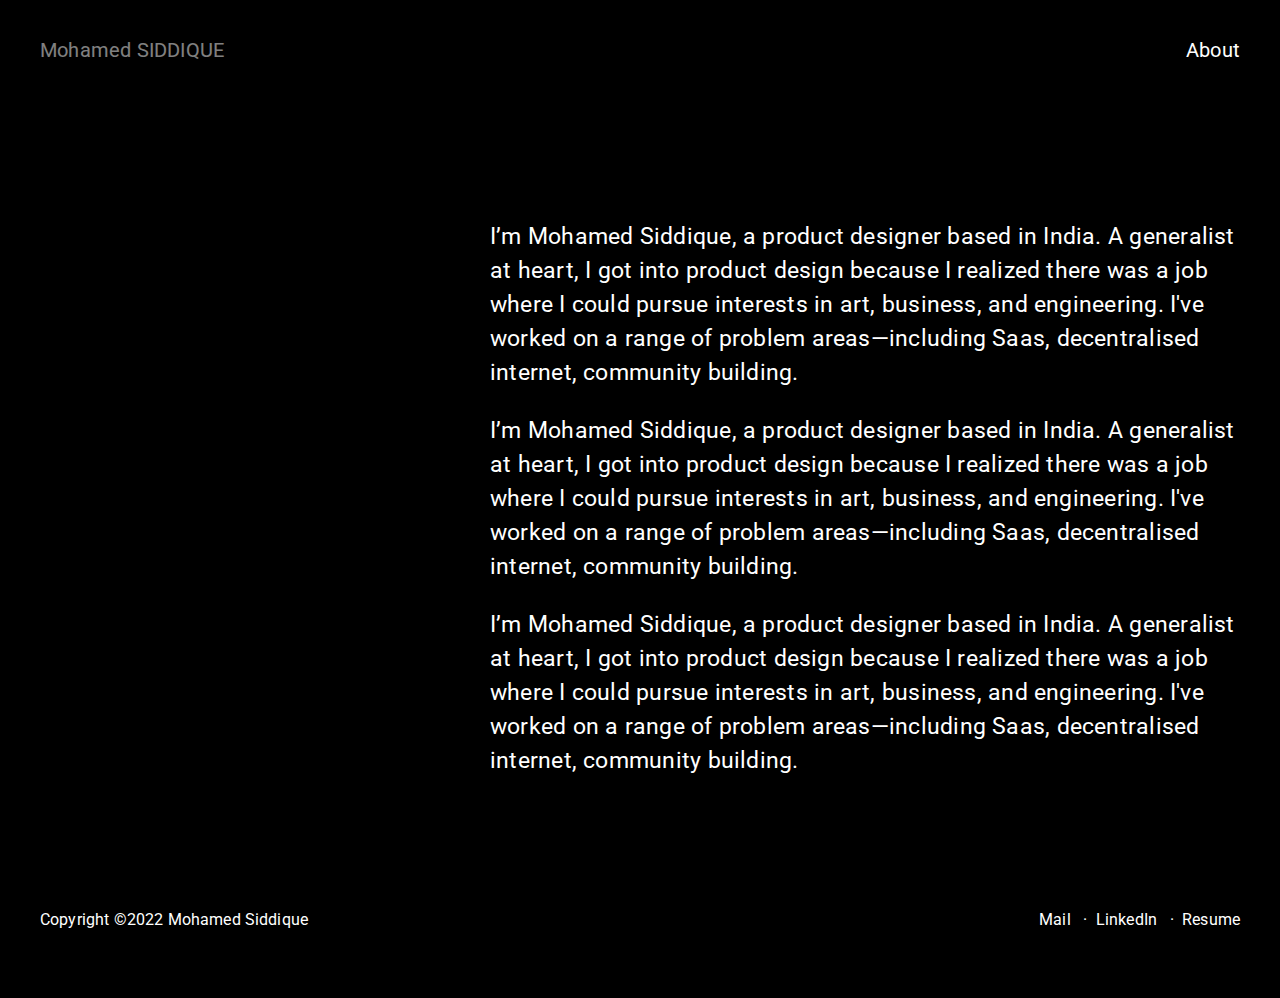
==== about.html @ 298fe1d2 "About page style" ====
<!DOCTYPE html>
<html>

<head>
    <title>Mohamed Siddique</title>
    <meta name="keywords" content="Mohamed Siddique, Product designer, India, designer, Maidsafe, Freshworks">
    <meta name="description" content="Hi! I'm Siddique, Product designer at Freshworks.">
    <meta name="author" content="Mohamed Siddique">
    <meta name="viewport" content="width=device-width, initial-scale=1">

    <link rel="preconnect" href="https://fonts.gstatic.com">
    <link href="https://fonts.googleapis.com/css?family=Roboto:400,500,600,700" rel="stylesheet">
    <link rel="stylesheet" href="css/style.css">
    <link rel="stylesheet" href="css/grid.css">
</head>

<body>
    <nav role="navigation">
        <div class="nav">
            <a href="/" aria-current="page" class="title">Mohamed SIDDIQUE</a>
            <a href="/about.html" class="about current">About</a>
        </div>
    </nav>
    <main>
        <r-grid columns="8" columns-m="8" columns-s="4">
            <!-- <r-cell span="1-3" span-m="1-8" span-s="1-4">
                <img src="/assets/Me.png" style="padding: 40px; width: 360px; ">
            </r-cell> -->
            <r-cell span="4-8" span-m="1-8" span-s="1-4">
                <div class="bio">
                    <h5>I’m Mohamed Siddique, a product designer based in India. A generalist at heart, I got into
                        product design because I realized there was a job where I could pursue interests in art,
                        business, and engineering. I've worked on a range of problem areas—including Saas, decentralised
                        internet, community building.</h5>
                    <h5>I’m Mohamed Siddique, a product designer based in India. A generalist at heart, I got into
                        product design because I realized there was a job where I could pursue interests in art,
                        business, and engineering. I've worked on a range of problem areas—including Saas, decentralised
                        internet, community building.</h5>
                    <h5>I’m Mohamed Siddique, a product designer based in India. A generalist at heart, I got into
                        product design because I realized there was a job where I could pursue interests in art,
                        business, and engineering. I've worked on a range of problem areas—including Saas, decentralised
                        internet, community building.</h5>
                </div>
            </r-cell>

        </r-grid>
    </main>
    <footer>
        <r-grid columns="8" columns-m="8" columns-s="4">
            <r-cell span="1-4" span-m="1-4" span-s="1-4">
                <p class="footer">Copyright ©2022 Mohamed Siddique</p>
            </r-cell>
            <r-cell span="5-8" span-m="5-8" span-s="1-4">
                <div class="links">
                    <a href="/" class="footer">Mail &nbsp; · &nbsp; </a>
                    <a href="/" class="footer"> LinkedIn &nbsp; · &nbsp; </a>
                    <a href="/" class="footer"> Resume</a>
                </div>
            </r-cell>
        </r-grid>
    </footer>
</body>

</html>
---- css/style.css ----
:root {
    --background: #000000;
    --white: #ffffff;
    --blue: #0366d6;
}

html {
    background-color: var(--background);
    font-family: 'Roboto', sans-serif;
    font-size: 15px;
}

body {
    margin: 0;
}

::selection {
    background-color: rgba(45, 170, 219, 0.3);
}

a {
    text-decoration: none;
    letter-spacing: 0.01em;
}

p {
    color: var(--white);
    font-size: 16px;
    line-height: 1.5em;
    font-style: normal;
    font-weight: 400;
    margin: 0;
    padding: 0;
    letter-spacing: 0.01em;
}

main {
    color: var(--white);
    line-height: 1.5em;
    font-style: normal;
    position: relative;
    max-width: 1200px;
    margin: 0 auto;
    padding: 0 40px;
    text-align: left;
    display: flex;
    flex-direction: column;
    height: auto;
}

@media screen and (max-width: 600px) {
    main {
        padding: 0px 24px;
    }
}

.nav {
    display: flex;
    flex-direction: row;
    justify-content: space-between;
    align-items: center;
    padding: 10px 40px;
    position: static;
    height: 80px;
}

@media screen and (min-width: 420px) and (max-width: 960px) {
    .nav {
        padding: 6vw;
    }
}

@media screen and (max-width: 420px) {
    .nav {
        padding: 10px 24px;
    }
}

nav a {
    color: var(--white);
    opacity: 50%;
    line-height: 1.5em;
    letter-spacing: 0.01em;
    font-style: normal;
    font-weight: 400;
    margin: 0;
    padding: 0;
    text-decoration: none;
    transition-timing-function: ease-in-out;
}

nav a:hover {
    opacity: 100%;
    transition-timing-function: ease-in-out;
}

.current {
    opacity: 100%;
}

@media screen and (min-width: 0) and (max-width: calc(1680px)) and (orientation: landscape) {
    nav a {
        font-size: calc((1.5 - 1) * 1.2vh + 1rem);
    }
}

@media screen and (min-width: 0) and (max-width: calc(1680px)) and (orientation: portrait) {
    nav a {
        font-size: calc((1.5 - 1) * 1.2vh + 1rem);
    }
}

@media screen and (min-width: 1680px) {
    nav a {
        font-size: calc(1.5*1rem);
    }
}

@media screen and (max-width: 420px) {
    nav a {
        font-size: 1.5rem;
    }

    nav a.about {
        font-size: 1rem;
    }
}

.header-wrapper {
    height: 400px;
    display: flex;
    flex-direction: row;
    justify-content: space-between;
    align-items: center;
}

@media screen and (max-width: 420px) {
    .header-wrapper {
        height: 400px;
    }
}

h1,
h1 .companylink {
    color: var(--white);
    line-height: 1.5em;
    font-style: normal;
    font-weight: 400;
    margin: 0;
    padding: 0;
    text-decoration: none;
}

h1 .companylink:hover {
    opacity: 50%;
    transition-timing-function: ease-in-out;
}


@media screen and (min-width: 0) and (max-width: calc(1680px)) and (orientation: landscape) {

    h1,
    h1 .companylink {
        font-size: calc((3 - 1) * 1.2vh + 1rem);
    }
}

@media screen and (min-width: 0) and (max-width: calc(1680px)) and (orientation: portrait) {

    h1,
    h1 .companylink {
        font-size: calc((3 - 1) * 1.2vh + 1rem);
    }
}

@media screen and (max-width: 420px) {

    h1,
    h1 .companylink {
        font-size: calc((2.5 - 1) * 1.2vh + 1rem);
    }
}

.body-wrapper {
    display: flex;
    flex-direction: column;
    justify-content: space-between;
    flex-wrap: wrap;
    margin-bottom: 80px;
}

.grid-row {
    display: flex;
    flex-flow: row wrap;
    justify-content: flex-start;

}

.grid-item {
    flex-basis: 50%;
    -ms-flex: auto;
    position: relative;
    padding: 16px;
    box-sizing: border-box;

}

@media screen and (max-width: 767px) {
    .grid-item {
        flex-basis: 100%;
    }
}

figure {
    overflow: hidden;
    margin: 0 0 16px 0;
    padding: 0;
}

img {
    display: block;
    width: 100%;
}

h3 {
    font-size: 24px;
    color: var(--white);
    line-height: 1.5em;
    font-style: normal;
    font-weight: 400;
    margin: 0;
    padding: 0;
    text-decoration: none;
    letter-spacing: 0.01em;
}

figure img {
    -webkit-transition: all 200ms ease-in-out;
    -webkit-transform: scale(1);
    -ms-transition: all 200ms ease-in-out;
    -ms-transform: scale(1);
    -moz-transition: all 200ms ease-in-out;
    -moz-transform: scale(1);
    transition: all 200ms ease-in-out;
    transform: scale(1);
}

figure:hover img {
    -webkit-transition: all 200ms ease-in-out;
    -webkit-transform: scale(1.1);
    -ms-transition: all 200ms ease-in-out;
    -ms-transform: scale(1.1);
    -moz-transition: all 200ms ease-in-out;
    -moz-transform: scale(1.1);
    transition: all 200ms ease-in-out;
    transform: scale(1.1);
}

footer {
    padding: 10px 40px;
    position: static;
    height: 80px;
}

@media screen and (min-width: 420px) and (max-width: 960px) {
    footer {
        padding: 6vw;
    }
}

@media screen and (max-width: 420px) {
    footer {
        padding: 10px 24px;
    }
}

.footer {
    text-align: left;
    color: var(--white);
    font-size: 16px;
    line-height: 1.5em;
    font-style: normal;
    font-weight: 400;
    margin: 0;
    padding: 0;
    letter-spacing: 0.01em;
}

.links {
    direction: ltr;
    display: flex;
    justify-content: flex-end;
}

@media screen and (max-width: 767px) {
    .links {
        direction: ltr;
        display: flex;
        justify-content: center;
    }
}

@media screen and (max-width: 420px) {
    
    .footer {
        text-align: center;
        margin-bottom: 24px;
    }
}

.bio {
    margin: 120px 0;
}

@media screen and (max-width: 420px) {
    .bio {
        margin: 40px 0;
    }
 }

h5 {
    font-size: calc((1.5 - 1) * 1.2vw + 1rem);
    color: var(--white);
    line-height: 1.5em;
    font-style: normal;
    font-weight: 400;
    margin: 0 0 24px 0;
    padding: 0;
    letter-spacing: 0.01em;
}

@media screen and (max-width: 420px) {
   h5 {
        font-size: 1.2rem;
    }
}
---- css/grid.css ----
/* Raster grid subsystem (rsms.me/raster) */
r-grid {
    display: grid;
    --grid-tc: repeat(12, 1fr);
    grid-template-columns: var(--grid-tc);
    --grid-cs: 1; /* column start */
    --grid-ce: -1 /* column end */
  }
  
  /* r-cell -- cell or column */
  r-grid > r-cell { display: block; appearance: none; -webkit-appearance: none }
  
  r-grid[columns="1"] { --grid-tc: repeat(1, 1fr) }
  r-grid[columns="2"] { --grid-tc: repeat(2, 1fr) }
  r-grid[columns="3"] { --grid-tc: repeat(3, 1fr) }
  r-grid[columns="4"] { --grid-tc: repeat(4, 1fr) }
  r-grid[columns="5"] { --grid-tc: repeat(5, 1fr) }
  r-grid[columns="6"] { --grid-tc: repeat(6, 1fr) }
  r-grid[columns="7"] { --grid-tc: repeat(7, 1fr) }
  r-grid[columns="8"] { --grid-tc: repeat(8, 1fr) }
  r-grid[columns="9"] { --grid-tc: repeat(9, 1fr) }
  r-grid[columns="10"] { --grid-tc: repeat(10, 1fr) }
  r-grid[columns="11"] { --grid-tc: repeat(11, 1fr) }
  r-grid[columns="12"] { --grid-tc: repeat(12, 1fr) }
  
  /* span=start... */
  r-grid > r-cell[span^="1"] { --grid-cs: 1 }
  r-grid > r-cell[span^="2"] { --grid-cs: 2 }
  r-grid > r-cell[span^="3"] { --grid-cs: 3 }
  r-grid > r-cell[span^="4"] { --grid-cs: 4 }
  r-grid > r-cell[span^="5"] { --grid-cs: 5 }
  r-grid > r-cell[span^="6"] { --grid-cs: 6 }
  r-grid > r-cell[span^="7"] { --grid-cs: 7 }
  r-grid > r-cell[span^="8"] { --grid-cs: 8 }
  r-grid > r-cell[span^="9"] { --grid-cs: 9 }
  r-grid > r-cell[span^="10"] { --grid-cs: 10 }
  r-grid > r-cell[span^="11"] { --grid-cs: 11 }
  r-grid > r-cell[span^="12"] { --grid-cs: 12 }
  
  /* span=...+width, span=...-end */
  r-grid > r-cell[span$="+1"], r-grid > r-cell[span="1"] { --grid-ce: 1 }
  r-grid > r-cell[span$="+2"], r-grid > r-cell[span$="-1"], r-grid > r-cell[span="2"] { --grid-ce: 2 }
  r-grid > r-cell[span$="+3"], r-grid > r-cell[span$="-2"], r-grid > r-cell[span="3"] { --grid-ce: 3 }
  r-grid > r-cell[span$="+4"], r-grid > r-cell[span$="-3"], r-grid > r-cell[span="4"] { --grid-ce: 4 }
  r-grid > r-cell[span$="+5"], r-grid > r-cell[span$="-4"], r-grid > r-cell[span="5"] { --grid-ce: 5 }
  r-grid > r-cell[span$="+6"], r-grid > r-cell[span$="-5"], r-grid > r-cell[span="6"] { --grid-ce: 6 }
  r-grid > r-cell[span$="+7"], r-grid > r-cell[span$="-6"], r-grid > r-cell[span="7"] { --grid-ce: 7 }
  r-grid > r-cell[span$="+8"], r-grid > r-cell[span$="-7"], r-grid > r-cell[span="8"] { --grid-ce: 8 }
  r-grid > r-cell[span$="+9"], r-grid > r-cell[span$="-8"], r-grid > r-cell[span="9"] { --grid-ce: 9 }
  r-grid > r-cell[span$="+10"], r-grid > r-cell[span$="-9"], r-grid > r-cell[span="10"] { --grid-ce: 10 }
  r-grid > r-cell[span$="+11"], r-grid > r-cell[span$="-10"], r-grid > r-cell[span="11"] { --grid-ce: 11 }
  r-grid > r-cell[span$="+12"], r-grid > r-cell[span$="-11"], r-grid > r-cell[span="12"] { --grid-ce: 12 }
  r-grid > r-cell[span$="-12"] { --grid-ce: 13 }
  
  /* connect vars */
  r-grid > r-cell[span] { grid-column-end: span var(--grid-ce) }
  r-grid > r-cell[span*="+"], r-grid > r-cell[span*="-"], r-grid > r-cell[span*=".."] {
    grid-column-start: var(--grid-cs) }
  r-grid > r-cell[span*="-"], r-grid > r-cell[span*=".."] {
    grid-column-end: var(--grid-ce) }
  r-grid > r-cell[span="row"] { grid-column: 1 / -1 }
  
  /* for window width <= 600 */
  @media only screen and (max-width: 420px) {
    r-grid[columns-s="1"] { --grid-tc: repeat(1, 1fr) }
    r-grid[columns-s="2"] { --grid-tc: repeat(2, 1fr) }
    r-grid[columns-s="3"] { --grid-tc: repeat(3, 1fr) }
    r-grid[columns-s="4"] { --grid-tc: repeat(4, 1fr) }
    r-grid[columns-s="5"] { --grid-tc: repeat(5, 1fr) }
    r-grid[columns-s="6"] { --grid-tc: repeat(6, 1fr) }
    r-grid[columns-s="7"] { --grid-tc: repeat(7, 1fr) }
    r-grid[columns-s="8"] { --grid-tc: repeat(8, 1fr) }
    r-grid[columns-s="9"] { --grid-tc: repeat(9, 1fr) }
    r-grid[columns-s="10"] { --grid-tc: repeat(10, 1fr) }
    r-grid[columns-s="11"] { --grid-tc: repeat(11, 1fr) }
    r-grid[columns-s="12"] { --grid-tc: repeat(12, 1fr) }
    
    /* span-s=start... */
    r-grid > r-cell[span-s^="1"] { --grid-cs: 1 }
    r-grid > r-cell[span-s^="2"] { --grid-cs: 2 }
    r-grid > r-cell[span-s^="3"] { --grid-cs: 3 }
    r-grid > r-cell[span-s^="4"] { --grid-cs: 4 }
    r-grid > r-cell[span-s^="5"] { --grid-cs: 5 }
    r-grid > r-cell[span-s^="6"] { --grid-cs: 6 }
    r-grid > r-cell[span-s^="7"] { --grid-cs: 7 }
    r-grid > r-cell[span-s^="8"] { --grid-cs: 8 }
    r-grid > r-cell[span-s^="9"] { --grid-cs: 9 }
    r-grid > r-cell[span-s^="10"] { --grid-cs: 10 }
    r-grid > r-cell[span-s^="11"] { --grid-cs: 11 }
    r-grid > r-cell[span-s^="12"] { --grid-cs: 12 }
    
    /* span-s=...+width, span-s=...-end */
    r-grid > r-cell[span-s$="+1"], r-grid > r-cell[span-s="1"] { --grid-ce: 1 }
    r-grid > r-cell[span-s$="+2"], r-grid > r-cell[span-s$="-1"], r-grid > r-cell[span-s="2"] { --grid-ce: 2 }
    r-grid > r-cell[span-s$="+3"], r-grid > r-cell[span-s$="-2"], r-grid > r-cell[span-s="3"] { --grid-ce: 3 }
    r-grid > r-cell[span-s$="+4"], r-grid > r-cell[span-s$="-3"], r-grid > r-cell[span-s="4"] { --grid-ce: 4 }
    r-grid > r-cell[span-s$="+5"], r-grid > r-cell[span-s$="-4"], r-grid > r-cell[span-s="5"] { --grid-ce: 5 }
    r-grid > r-cell[span-s$="+6"], r-grid > r-cell[span-s$="-5"], r-grid > r-cell[span-s="6"] { --grid-ce: 6 }
    r-grid > r-cell[span-s$="+7"], r-grid > r-cell[span-s$="-6"], r-grid > r-cell[span-s="7"] { --grid-ce: 7 }
    r-grid > r-cell[span-s$="+8"], r-grid > r-cell[span-s$="-7"], r-grid > r-cell[span-s="8"] { --grid-ce: 8 }
    r-grid > r-cell[span-s$="+9"], r-grid > r-cell[span-s$="-8"], r-grid > r-cell[span-s="9"] { --grid-ce: 9 }
    r-grid > r-cell[span-s$="+10"], r-grid > r-cell[span-s$="-9"], r-grid > r-cell[span-s="10"] { --grid-ce: 10 }
    r-grid > r-cell[span-s$="+11"], r-grid > r-cell[span-s$="-10"], r-grid > r-cell[span-s="11"] { --grid-ce: 11 }
    r-grid > r-cell[span-s$="+12"], r-grid > r-cell[span-s$="-11"], r-grid > r-cell[span-s="12"] { --grid-ce: 12 }
    r-grid > r-cell[span-s$="-12"] { --grid-ce: 13 }
    
    /* connect vars */
    r-grid > r-cell[span-s] { grid-column-end: span var(--grid-ce) }
    r-grid > r-cell[span-s*="+"], r-grid > r-cell[span-s*="-"], r-grid > r-cell[span-s*=".."] {
      grid-column-start: var(--grid-cs) }
    r-grid > r-cell[span-s*="-"], r-grid > r-cell[span-s*=".."] {
      grid-column-end: var(--grid-ce) }
    r-grid > r-cell[span-s="row"] { grid-column: 1 / -1 }
  }

  /* for window width <= 900 */
  @media only screen and (min-width: 420px) and (max-width: 767px) {
    r-grid[columns-m="1"] { --grid-tc: repeat(1, 1fr) }
    r-grid[columns-m="2"] { --grid-tc: repeat(2, 1fr) }
    r-grid[columns-m="3"] { --grid-tc: repeat(3, 1fr) }
    r-grid[columns-m="4"] { --grid-tc: repeat(4, 1fr) }
    r-grid[columns-m="5"] { --grid-tc: repeat(5, 1fr) }
    r-grid[columns-m="6"] { --grid-tc: repeat(6, 1fr) }
    r-grid[columns-m="7"] { --grid-tc: repeat(7, 1fr) }
    r-grid[columns-m="8"] { --grid-tc: repeat(8, 1fr) }
    r-grid[columns-m="9"] { --grid-tc: repeat(9, 1fr) }
    r-grid[columns-m="10"] { --grid-tc: repeat(10, 1fr) }
    r-grid[columns-m="11"] { --grid-tc: repeat(11, 1fr) }
    r-grid[columns-m="12"] { --grid-tc: repeat(12, 1fr) }
    
    /* span-s=start... */
    r-grid > r-cell[span-m^="1"] { --grid-cs: 1 }
    r-grid > r-cell[span-m^="2"] { --grid-cs: 2 }
    r-grid > r-cell[span-m^="3"] { --grid-cs: 3 }
    r-grid > r-cell[span-m^="4"] { --grid-cs: 4 }
    r-grid > r-cell[span-m^="5"] { --grid-cs: 5 }
    r-grid > r-cell[span-m^="6"] { --grid-cs: 6 }
    r-grid > r-cell[span-m^="7"] { --grid-cs: 7 }
    r-grid > r-cell[span-m^="8"] { --grid-cs: 8 }
    r-grid > r-cell[span-m^="9"] { --grid-cs: 9 }
    r-grid > r-cell[span-m^="10"] { --grid-cs: 10 }
    r-grid > r-cell[span-m^="11"] { --grid-cs: 11 }
    r-grid > r-cell[span-m^="12"] { --grid-cs: 12 }
    
    /* span-s=...+width, span-s=...-end */
    r-grid > r-cell[span-m$="+1"], r-grid > r-cell[span-m="1"] { --grid-ce: 1 }
    r-grid > r-cell[span-m$="+2"], r-grid > r-cell[span-m$="-1"], r-grid > r-cell[span-m="2"] { --grid-ce: 2 }
    r-grid > r-cell[span-m$="+3"], r-grid > r-cell[span-m$="-2"], r-grid > r-cell[span-m="3"] { --grid-ce: 3 }
    r-grid > r-cell[span-m$="+4"], r-grid > r-cell[span-m$="-3"], r-grid > r-cell[span-m="4"] { --grid-ce: 4 }
    r-grid > r-cell[span-m$="+5"], r-grid > r-cell[span-m$="-4"], r-grid > r-cell[span-m="5"] { --grid-ce: 5 }
    r-grid > r-cell[span-m$="+6"], r-grid > r-cell[span-m$="-5"], r-grid > r-cell[span-m="6"] { --grid-ce: 6 }
    r-grid > r-cell[span-m$="+7"], r-grid > r-cell[span-m$="-6"], r-grid > r-cell[span-m="7"] { --grid-ce: 7 }
    r-grid > r-cell[span-m$="+8"], r-grid > r-cell[span-m$="-7"], r-grid > r-cell[span-m="8"] { --grid-ce: 8 }
    r-grid > r-cell[span-m$="+9"], r-grid > r-cell[span-m$="-8"], r-grid > r-cell[span-m="9"] { --grid-ce: 9 }
    r-grid > r-cell[span-m$="+10"], r-grid > r-cell[span-m$="-9"], r-grid > r-cell[span-m="10"] { --grid-ce: 10 }
    r-grid > r-cell[span-m$="+11"], r-grid > r-cell[span-m$="-10"], r-grid > r-cell[span-m="11"] { --grid-ce: 11 }
    r-grid > r-cell[span-m$="+12"], r-grid > r-cell[span-m$="-11"], r-grid > r-cell[span-m="12"] { --grid-ce: 12 }
    r-grid > r-cell[span-m$="-12"] { --grid-ce: 13 }
    
    /* connect vars */
    r-grid > r-cell[span-m] { grid-column-end: span var(--grid-ce) }
    r-grid > r-cell[span-m*="+"], r-grid > r-cell[span-m*="-"], r-grid > r-cell[span-m*=".."] {
      grid-column-start: var(--grid-cs) }
    r-grid > r-cell[span-m*="-"], r-grid > r-cell[span-m*=".."] {
      grid-column-end: var(--grid-ce) }
    r-grid > r-cell[span-m="row"] { grid-column: 1 / -1 }
  }
  
  /* for window width >= 1200 */
  @media only screen and (min-width: 1199px) {
    r-grid[columns-l="1"] { --grid-tc: repeat(1, 1fr) }
    r-grid[columns-l="2"] { --grid-tc: repeat(2, 1fr) }
    r-grid[columns-l="3"] { --grid-tc: repeat(3, 1fr) }
    r-grid[columns-l="4"] { --grid-tc: repeat(4, 1fr) }
    r-grid[columns-l="5"] { --grid-tc: repeat(5, 1fr) }
    r-grid[columns-l="6"] { --grid-tc: repeat(6, 1fr) }
    r-grid[columns-l="7"] { --grid-tc: repeat(7, 1fr) }
    r-grid[columns-l="8"] { --grid-tc: repeat(8, 1fr) }
    r-grid[columns-l="9"] { --grid-tc: repeat(9, 1fr) }
    r-grid[columns-l="10"] { --grid-tc: repeat(10, 1fr) }
    r-grid[columns-l="11"] { --grid-tc: repeat(11, 1fr) }
    r-grid[columns-l="12"] { --grid-tc: repeat(12, 1fr) }
    
    /* span-l=start... */
    r-grid > r-cell[span-l^="1"] { --grid-cs: 1 }
    r-grid > r-cell[span-l^="2"] { --grid-cs: 2 }
    r-grid > r-cell[span-l^="3"] { --grid-cs: 3 }
    r-grid > r-cell[span-l^="4"] { --grid-cs: 4 }
    r-grid > r-cell[span-l^="5"] { --grid-cs: 5 }
    r-grid > r-cell[span-l^="6"] { --grid-cs: 6 }
    r-grid > r-cell[span-l^="7"] { --grid-cs: 7 }
    r-grid > r-cell[span-l^="8"] { --grid-cs: 8 }
    r-grid > r-cell[span-l^="9"] { --grid-cs: 9 }
    r-grid > r-cell[span-l^="10"] { --grid-cs: 10 }
    r-grid > r-cell[span-l^="11"] { --grid-cs: 11 }
    r-grid > r-cell[span-l^="12"] { --grid-cs: 12 }
    
    /* span-l=...+width, span-l=...-end */
    r-grid > r-cell[span-l$="+1"], r-grid > r-cell[span-l="1"] { --grid-ce: 1 }
    r-grid > r-cell[span-l$="+2"], r-grid > r-cell[span-l$="-1"], r-grid > r-cell[span-l="2"] { --grid-ce: 2 }
    r-grid > r-cell[span-l$="+3"], r-grid > r-cell[span-l$="-2"], r-grid > r-cell[span-l="3"] { --grid-ce: 3 }
    r-grid > r-cell[span-l$="+4"], r-grid > r-cell[span-l$="-3"], r-grid > r-cell[span-l="4"] { --grid-ce: 4 }
    r-grid > r-cell[span-l$="+5"], r-grid > r-cell[span-l$="-4"], r-grid > r-cell[span-l="5"] { --grid-ce: 5 }
    r-grid > r-cell[span-l$="+6"], r-grid > r-cell[span-l$="-5"], r-grid > r-cell[span-l="6"] { --grid-ce: 6 }
    r-grid > r-cell[span-l$="+7"], r-grid > r-cell[span-l$="-6"], r-grid > r-cell[span-l="7"] { --grid-ce: 7 }
    r-grid > r-cell[span-l$="+8"], r-grid > r-cell[span-l$="-7"], r-grid > r-cell[span-l="8"] { --grid-ce: 8 }
    r-grid > r-cell[span-l$="+9"], r-grid > r-cell[span-l$="-8"], r-grid > r-cell[span-l="9"] { --grid-ce: 9 }
    r-grid > r-cell[span-l$="+10"], r-grid > r-cell[span-l$="-9"], r-grid > r-cell[span-l="10"] { --grid-ce: 10 }
    r-grid > r-cell[span-l$="+11"], r-grid > r-cell[span-l$="-10"], r-grid > r-cell[span-l="11"] { --grid-ce: 11 }
    r-grid > r-cell[span-l$="+12"], r-grid > r-cell[span-l$="-11"], r-grid > r-cell[span-l="12"] { --grid-ce: 12 }
    r-grid > r-cell[span-l$="-12"] { --grid-ce: 13 }
    
    /* connect vars */
    r-grid > r-cell[span-l] { grid-column-end: span var(--grid-ce) }
    r-grid > r-cell[span-l*="+"], r-grid > r-cell[span-l*="-"], r-grid > r-cell[span-l*=".."] {
      grid-column-start: var(--grid-cs) }
    r-grid > r-cell[span-l*="-"], r-grid > r-cell[span-l*=".."] {
      grid-column-end: var(--grid-ce) }
    r-grid > r-cell[span-l="row"] { grid-column: 1 / -1 }
  }
  
  /* .debug can be added to a r-grid to visualize its effective cells */
  r-grid.debug > * {
    --color: rgba(248,110,91 ,0.3);
    background-image:
      linear-gradient(to bottom, var(--color) 0%, var(--color) 100%);
  }
  r-grid.debug > :nth-child(6n+2) { --color: rgba(103,126,208,0.3) }
  r-grid.debug > :nth-child(6n+3) { --color: rgba(224,174,72 ,0.3) }
  r-grid.debug > :nth-child(6n+4) { --color: rgba(77, 214,115,0.3) }
  r-grid.debug > :nth-child(6n+5) { --color: rgba(217,103,219,0.3) }
  r-grid.debug > :nth-child(6n+6) { --color: rgba(94, 204,211,0.3) }
  r-grid.debug > :nth-child(6n+7) { --color: rgba(248,110,91 ,0.3) }
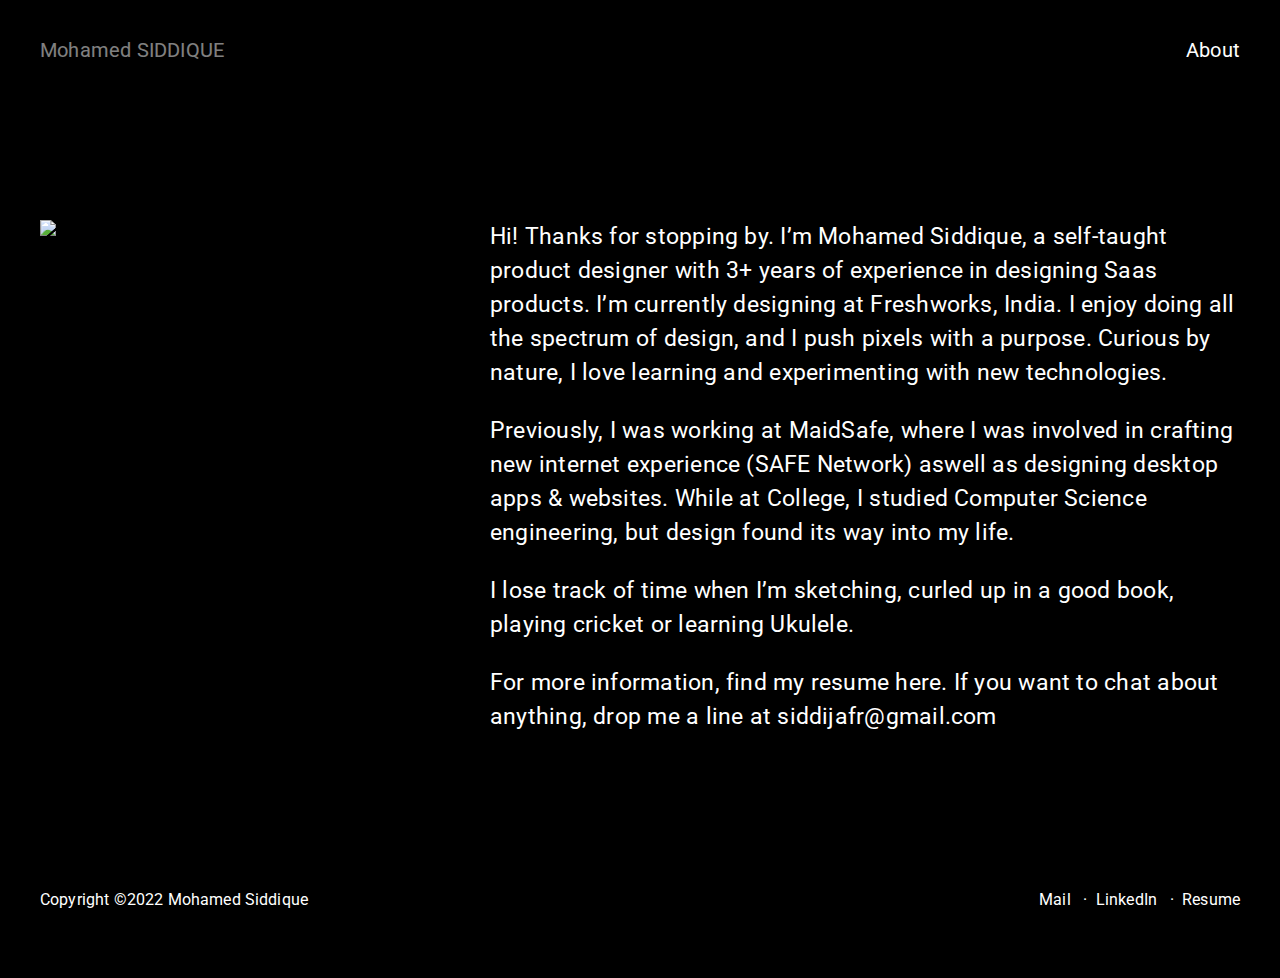
==== commit 20bc440a: "About page content" ====
--- a/about.html
+++ b/about.html
@@ -22,28 +22,33 @@
         </div>
     </nav>
     <main>
-        <r-grid columns="8" columns-m="8" columns-s="4">
-            <!-- <r-cell span="1-3" span-m="1-8" span-s="1-4">
-                <img src="/assets/Me.png" style="padding: 40px; width: 360px; ">
-            </r-cell> -->
-            <r-cell span="4-8" span-m="1-8" span-s="1-4">
-                <div class="bio">
-                    <h5>I’m Mohamed Siddique, a product designer based in India. A generalist at heart, I got into
-                        product design because I realized there was a job where I could pursue interests in art,
-                        business, and engineering. I've worked on a range of problem areas—including Saas, decentralised
-                        internet, community building.</h5>
-                    <h5>I’m Mohamed Siddique, a product designer based in India. A generalist at heart, I got into
-                        product design because I realized there was a job where I could pursue interests in art,
-                        business, and engineering. I've worked on a range of problem areas—including Saas, decentralised
-                        internet, community building.</h5>
-                    <h5>I’m Mohamed Siddique, a product designer based in India. A generalist at heart, I got into
-                        product design because I realized there was a job where I could pursue interests in art,
-                        business, and engineering. I've worked on a range of problem areas—including Saas, decentralised
-                        internet, community building.</h5>
-                </div>
-            </r-cell>
+        <div class="bio">
+            <r-grid columns="8" columns-m="8" columns-s="4">
+                <r-cell span="1-3" span-m="1-8" span-s="1-4">
+                    <img src="/assets/Me.png" class="me">
+                </r-cell>
+                <r-cell span="4-8" span-m="1-8" span-s="1-4">
+                    <div>
+                        <h5>Hi! Thanks for stopping by. I’m Mohamed Siddique, a self-taught product designer with 3+
+                            years of experience in designing Saas products. I’m currently designing at Freshworks,
+                            India. I enjoy doing all the spectrum of design, and I push pixels with a purpose. Curious
+                            by nature, I love learning and experimenting with new technologies.</h5>
+                        <h5>Previously, I was working at MaidSafe, where I was involved in crafting new internet
+                            experience (SAFE Network) aswell as designing desktop apps & websites. While at College, I
+                            studied Computer Science engineering, but design found its way into my
+                            life.</h5>
+                        <h5>I lose track of time when I’m sketching, curled up in a good book, playing cricket or
+                            learning Ukulele.</h5>
+                        <h5>
+                            For more information, find my resume here.
+                            If you want to chat about anything, drop me a line at
+                            siddijafr@gmail.com
+                        </h5>
+                    </div>
+                </r-cell>
 
-        </r-grid>
+            </r-grid>
+        </div>
     </main>
     <footer>
         <r-grid columns="8" columns-m="8" columns-s="4">
--- a/css/style.css
+++ b/css/style.css
@@ -219,7 +219,9 @@
 
 img {
     display: block;
-    width: 100%;
+    max-width:100%;
+    max-height:100%;
+    object-fit:cover;
 }
 
 h3 {
@@ -247,13 +249,13 @@
 
 figure:hover img {
     -webkit-transition: all 200ms ease-in-out;
-    -webkit-transform: scale(1.1);
+    -webkit-transform: scale(1.05);
     -ms-transition: all 200ms ease-in-out;
-    -ms-transform: scale(1.1);
+    -ms-transform: scale(1.05);
     -moz-transition: all 200ms ease-in-out;
-    -moz-transform: scale(1.1);
+    -moz-transform: scale(1.05);
     transition: all 200ms ease-in-out;
-    transform: scale(1.1);
+    transform: scale(1.05);
 }
 
 footer {
@@ -333,4 +335,22 @@
    h5 {
         font-size: 1.2rem;
     }
-}+}
+
+.me {
+    width: 360px;
+    object-fit: cover;
+    display: block;
+}
+
+@media screen and (min-width: 767px) and (max-width: 960px) {
+    .me {
+        width: 240px;
+    }
+}
+
+@media screen and (max-width: 767px) {
+    .me {
+        display: none;
+    }
+ }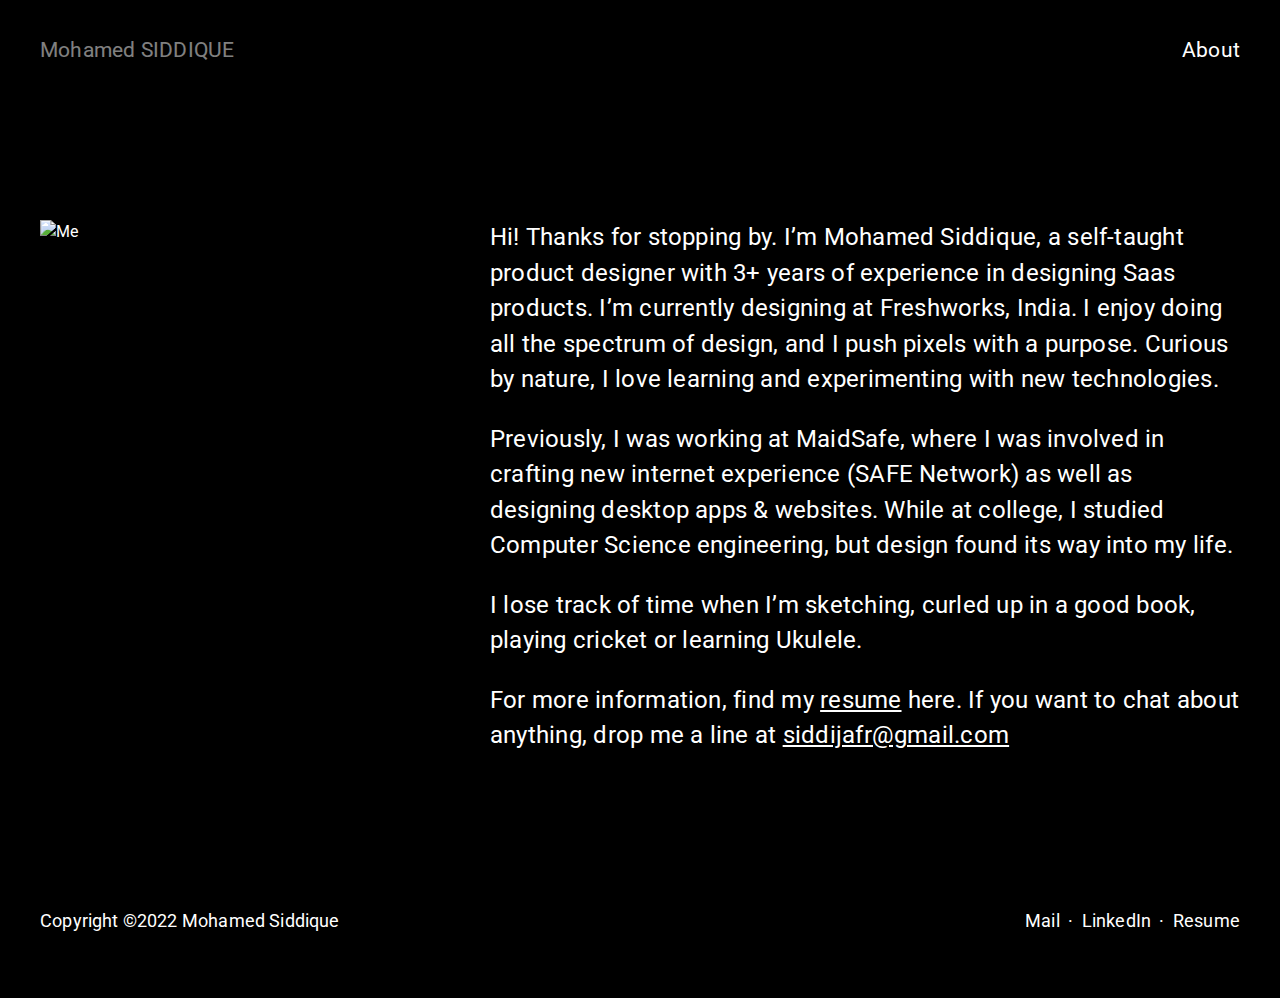
==== commit c5dfb044: "Added lazy load" ====
--- a/about.html
+++ b/about.html
@@ -22,10 +22,10 @@
         </div>
     </nav>
     <main>
-        <div class="bio">
+        <div class="wrapper">
             <r-grid columns="8" columns-m="8" columns-s="4">
                 <r-cell span="1-3" span-m="1-8" span-s="1-4">
-                    <img src="/assets/Me.png" class="me">
+                    <img src="/assets/Me.png" class="me" loading="lazy" alt="Me">
                 </r-cell>
                 <r-cell span="4-8" span-m="1-8" span-s="1-4">
                     <div>
@@ -34,19 +34,18 @@
                             India. I enjoy doing all the spectrum of design, and I push pixels with a purpose. Curious
                             by nature, I love learning and experimenting with new technologies.</h5>
                         <h5>Previously, I was working at MaidSafe, where I was involved in crafting new internet
-                            experience (SAFE Network) aswell as designing desktop apps & websites. While at College, I
+                            experience (SAFE Network) as well as designing desktop apps & websites. While at college, I
                             studied Computer Science engineering, but design found its way into my
                             life.</h5>
                         <h5>I lose track of time when I’m sketching, curled up in a good book, playing cricket or
                             learning Ukulele.</h5>
                         <h5>
-                            For more information, find my resume here.
+                            For more information, find my <a href="/assets/Resume.pdf" target="_blank" class="external-links">resume</a> here.
                             If you want to chat about anything, drop me a line at
-                            siddijafr@gmail.com
+                            <a href="mailto:siddijafr@gmail.com" class="external-links">siddijafr@gmail.com</a>
                         </h5>
                     </div>
                 </r-cell>
-
             </r-grid>
         </div>
     </main>
@@ -57,9 +56,9 @@
             </r-cell>
             <r-cell span="5-8" span-m="5-8" span-s="1-4">
                 <div class="links">
-                    <a href="/" class="footer">Mail &nbsp; · &nbsp; </a>
-                    <a href="/" class="footer"> LinkedIn &nbsp; · &nbsp; </a>
-                    <a href="/" class="footer"> Resume</a>
+                    <a href="mailto:siddijafr@gmail.com" target="_blank" class="footer">Mail</a><p class="footer"> &nbsp; · &nbsp; </p>
+                    <a href="https://www.linkedin.com/in/msiddique26/" target="_blank" class="footer"> LinkedIn</a><p class="footer"> &nbsp; · &nbsp; </p>
+                    <a href="/assets/Resume.pdf" target="_blank" class="footer"> Resume</a>
                 </div>
             </r-cell>
         </r-grid>
--- a/css/style.css
+++ b/css/style.css
@@ -7,7 +7,7 @@
 html {
     background-color: var(--background);
     font-family: 'Roboto', sans-serif;
-    font-size: 15px;
+    font-size: 16px;
 }
 
 body {
@@ -23,10 +23,15 @@
     letter-spacing: 0.01em;
 }
 
+a:hover {
+    opacity: 50%;
+    text-decoration: underline;
+}
+
 p {
     color: var(--white);
-    font-size: 16px;
-    line-height: 1.5em;
+    font-size: calc(1.1 * 1rem);
+    line-height: 1.8;
     font-style: normal;
     font-weight: 400;
     margin: 0;
@@ -79,7 +84,7 @@
 nav a {
     color: var(--white);
     opacity: 50%;
-    line-height: 1.5em;
+    line-height: 1.5;
     letter-spacing: 0.01em;
     font-style: normal;
     font-weight: 400;
@@ -127,23 +132,19 @@
 }
 
 .header-wrapper {
-    height: 400px;
-    display: flex;
-    flex-direction: row;
-    justify-content: space-between;
-    align-items: center;
+    margin: 0 0 80px 0;
 }
 
 @media screen and (max-width: 420px) {
     .header-wrapper {
-        height: 400px;
+        margin: 0 0 40px 0;
     }
 }
 
 h1,
 h1 .companylink {
     color: var(--white);
-    line-height: 1.5em;
+    line-height: 1.5;
     font-style: normal;
     font-weight: 400;
     margin: 0;
@@ -153,6 +154,7 @@
 
 h1 .companylink:hover {
     opacity: 50%;
+    text-decoration: underline;
     transition-timing-function: ease-in-out;
 }
 
@@ -186,14 +188,13 @@
     flex-direction: column;
     justify-content: space-between;
     flex-wrap: wrap;
-    margin-bottom: 80px;
+    margin: 80px 0;
 }
 
 .grid-row {
     display: flex;
     flex-flow: row wrap;
     justify-content: flex-start;
-
 }
 
 .grid-item {
@@ -219,21 +220,33 @@
 
 img {
     display: block;
-    max-width:100%;
-    max-height:100%;
-    object-fit:cover;
-}
-
-h3 {
-    font-size: 24px;
-    color: var(--white);
-    line-height: 1.5em;
+    max-width: 100%;
+    max-height: 100%;
+    object-fit: cover;
+}
+
+h3, h3 .link {
+    font-size: calc((1.75 - 1) * 1.2vw + 1rem);
+    color: var(--white);
+    line-height: 1.5;
     font-style: normal;
     font-weight: 400;
     margin: 0;
     padding: 0;
     text-decoration: none;
     letter-spacing: 0.01em;
+}
+
+h3 .link:hover {
+    opacity: 50%;
+    text-decoration: underline;
+}
+
+
+@media screen and (max-width: 420px) {
+    h3, h3 .link {
+        font-size: 1.5rem;
+    }
 }
 
 figure img {
@@ -279,8 +292,8 @@
 .footer {
     text-align: left;
     color: var(--white);
-    font-size: 16px;
-    line-height: 1.5em;
+    font-size: calc(1.1 * 1rem);
+    line-height: 1.5;
     font-style: normal;
     font-weight: 400;
     margin: 0;
@@ -303,27 +316,28 @@
 }
 
 @media screen and (max-width: 420px) {
-    
+
     .footer {
         text-align: center;
         margin-bottom: 24px;
     }
 }
 
-.bio {
+.wrapper {
     margin: 120px 0;
 }
 
 @media screen and (max-width: 420px) {
-    .bio {
+    .wrapper {
         margin: 40px 0;
     }
- }
-
-h5 {
+}
+
+h5,
+h5 .external-links {
     font-size: calc((1.5 - 1) * 1.2vw + 1rem);
     color: var(--white);
-    line-height: 1.5em;
+    line-height: 1.5;
     font-style: normal;
     font-weight: 400;
     margin: 0 0 24px 0;
@@ -331,8 +345,19 @@
     letter-spacing: 0.01em;
 }
 
-@media screen and (max-width: 420px) {
-   h5 {
+h5 .external-links {
+    text-decoration: underline;
+}
+
+h5 .external-links:hover {
+    opacity: 50%;
+    text-decoration: underline;
+}
+
+@media screen and (max-width: 420px) {
+
+    h5,
+    h5 .external-links {
         font-size: 1.2rem;
     }
 }
@@ -353,4 +378,57 @@
     .me {
         display: none;
     }
- }+}
+
+/* 
+.wrapper {
+    width: 100%;
+    display: flex;
+    flex-direction: row;
+    justify-content: space-between;
+    align-items: center;
+    margin: 200px 0 0 0;
+}
+
+@media screen and (max-width: 960px) {
+    .wrapper {
+        margin: 80px 0 0 0;
+    }
+} */
+
+.content {
+    padding: 80px 0 0 0;
+}
+
+@media screen and (max-width: 420px) {
+    .content {
+        padding: 40px 0 0 0;
+    }
+}
+
+.team {
+    text-align: right;
+}
+
+@media screen and (max-width: 767px) {
+    .team {
+        text-align: left;
+    }
+}
+
+hr {
+    color: var(--white);
+    opacity: 50%;
+}
+
+h6 {
+    font-size: calc(1 * 1rem);
+    color: var(--white);
+    line-height: 1.5;
+    font-style: normal;
+    font-weight: bold;
+    margin: 0 0 24px 0;
+    padding: 0;
+    letter-spacing: 4px;
+    opacity: 50%;
+}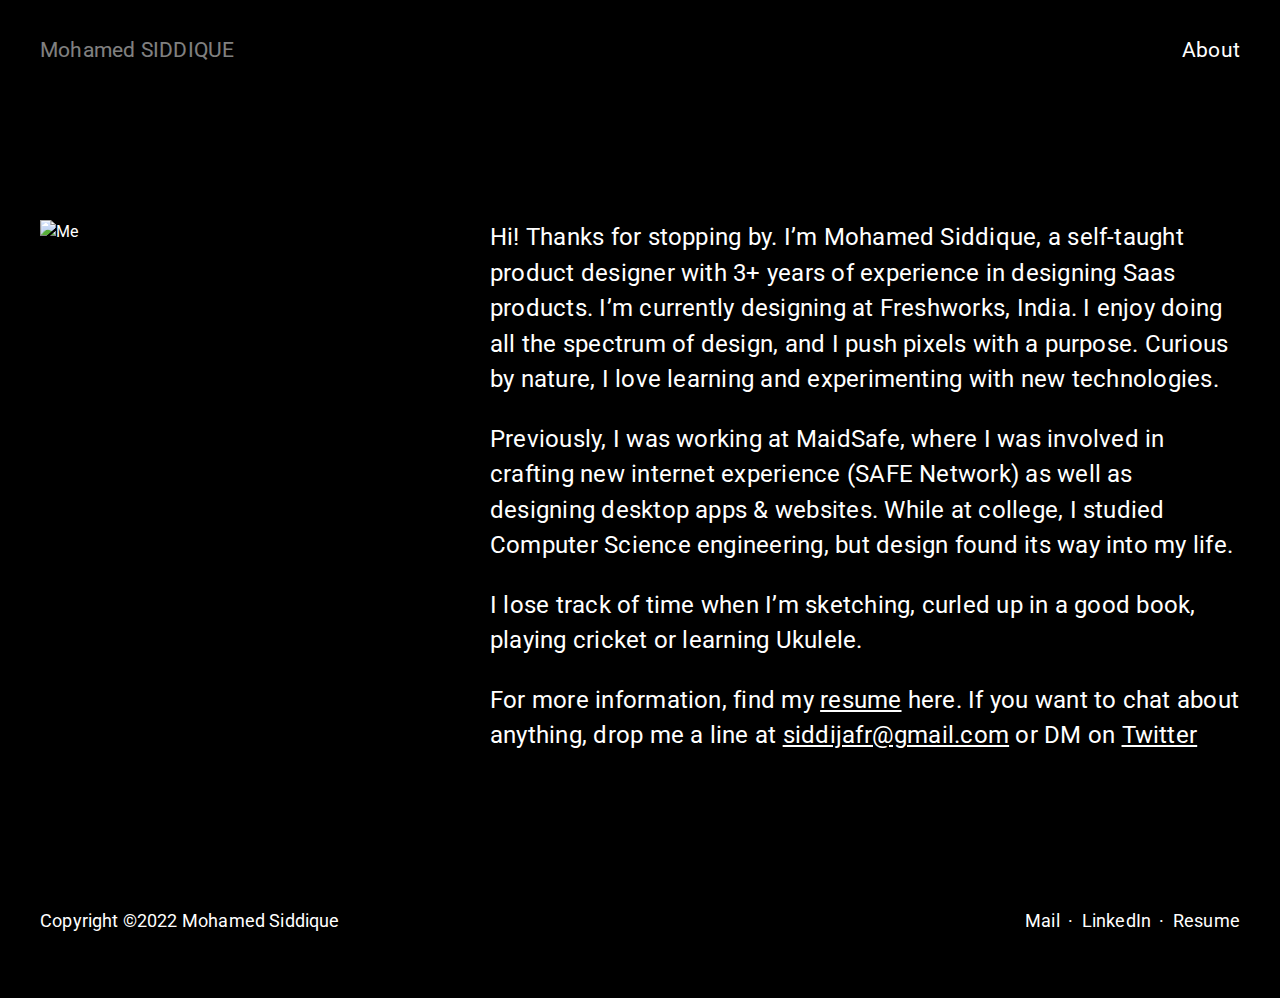
==== commit a6463160: "Style changes" ====
--- a/about.html
+++ b/about.html
@@ -42,7 +42,7 @@
                         <h5>
                             For more information, find my <a href="/assets/Resume.pdf" target="_blank" class="external-links">resume</a> here.
                             If you want to chat about anything, drop me a line at
-                            <a href="mailto:siddijafr@gmail.com" class="external-links">siddijafr@gmail.com</a>
+                            <a href="mailto:siddijafr@gmail.com" class="external-links">siddijafr@gmail.com</a> or DM on <a href="https://twitter.com/msiddique26" class="external-links" target="_blank">Twitter</a>
                         </h5>
                     </div>
                 </r-cell>
--- a/css/style.css
+++ b/css/style.css
@@ -235,6 +235,10 @@
     padding: 0;
     text-decoration: none;
     letter-spacing: 0.01em;
+}
+
+h3 .link {
+    text-decoration: underline;
 }
 
 h3 .link:hover {
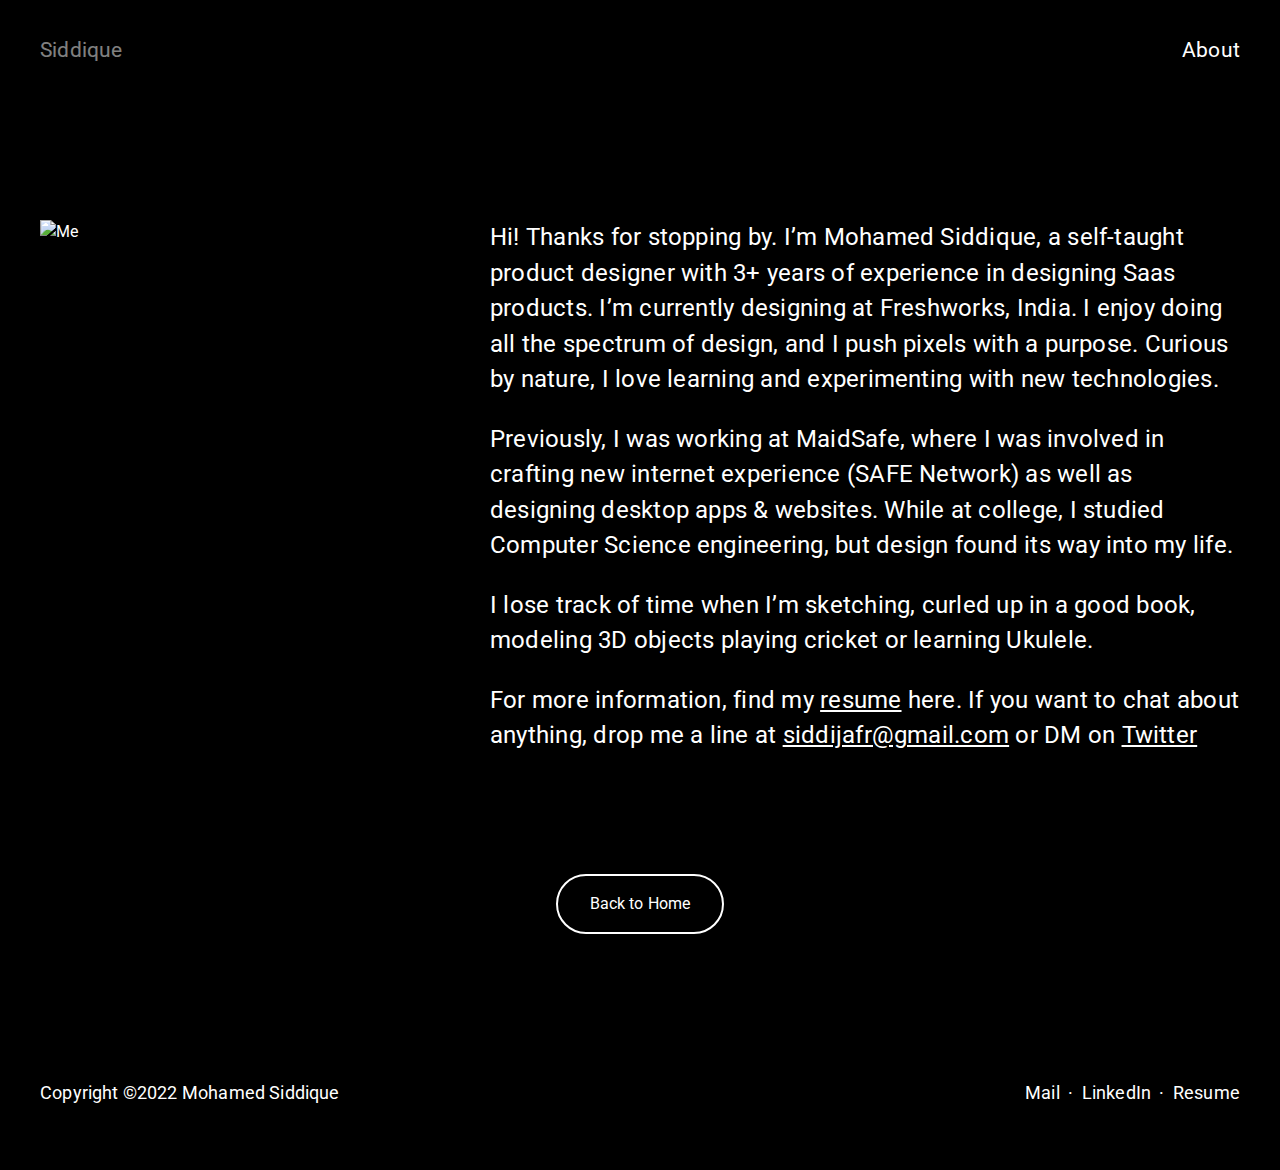
==== commit a289a7ef: "Updated content" ====
--- a/about.html
+++ b/about.html
@@ -17,7 +17,7 @@
 <body>
     <nav role="navigation">
         <div class="nav">
-            <a href="/" aria-current="page" class="title">Mohamed SIDDIQUE</a>
+            <a href="/" aria-current="page" class="title">Siddique</a>
             <a href="/about.html" class="about current">About</a>
         </div>
     </nav>
@@ -37,16 +37,26 @@
                             experience (SAFE Network) as well as designing desktop apps & websites. While at college, I
                             studied Computer Science engineering, but design found its way into my
                             life.</h5>
-                        <h5>I lose track of time when I’m sketching, curled up in a good book, playing cricket or
+                        <h5>I lose track of time when I’m sketching, curled up in a good book, modeling 3D objects
+                            playing cricket or
                             learning Ukulele.</h5>
                         <h5>
-                            For more information, find my <a href="/assets/Resume.pdf" target="_blank" class="external-links">resume</a> here.
+                            For more information, find my <a href="/assets/Resume.pdf" target="_blank"
+                                class="external-links">resume</a> here.
                             If you want to chat about anything, drop me a line at
-                            <a href="mailto:siddijafr@gmail.com" class="external-links">siddijafr@gmail.com</a> or DM on <a href="https://twitter.com/msiddique26" class="external-links" target="_blank">Twitter</a>
+                            <a href="mailto:siddijafr@gmail.com" class="external-links">siddijafr@gmail.com</a> or DM on
+                            <a href="https://twitter.com/msiddique26" class="external-links" target="_blank">Twitter</a>
                         </h5>
                     </div>
+
                 </r-cell>
             </r-grid>
+            <r-grid columns="8" columns-m="8" columns-s="4">
+                <r-cell span="1-8" span-m="1-8" span-s="1-4" class="content">
+                    <div class="centre">
+                        <a href="/index.html" class="button">Back to Home</a>
+                    </div>
+                </r-cell>
         </div>
     </main>
     <footer>
@@ -56,8 +66,10 @@
             </r-cell>
             <r-cell span="5-8" span-m="5-8" span-s="1-4">
                 <div class="links">
-                    <a href="mailto:siddijafr@gmail.com" target="_blank" class="footer">Mail</a><p class="footer"> &nbsp; · &nbsp; </p>
-                    <a href="https://www.linkedin.com/in/msiddique26/" target="_blank" class="footer"> LinkedIn</a><p class="footer"> &nbsp; · &nbsp; </p>
+                    <a href="mailto:siddijafr@gmail.com" target="_blank" class="footer">Mail</a>
+                    <p class="footer"> &nbsp; · &nbsp; </p>
+                    <a href="https://www.linkedin.com/in/msiddique26/" target="_blank" class="footer"> LinkedIn</a>
+                    <p class="footer"> &nbsp; · &nbsp; </p>
                     <a href="/assets/Resume.pdf" target="_blank" class="footer"> Resume</a>
                 </div>
             </r-cell>
--- a/css/style.css
+++ b/css/style.css
@@ -435,4 +435,26 @@
     padding: 0;
     letter-spacing: 4px;
     opacity: 50%;
+}
+
+.centre {
+    text-align: center;
+}
+
+a.button {
+    display: inline-block;
+    margin: 1em;
+    padding: 1em 2em;
+    border: 0;
+    border-radius: 30px;
+    text-align: center;
+    white-space: nowrap;
+    cursor: pointer;
+    background-color: transparent;
+    border: 2px solid var(--white);
+    color: var(--white);
+}
+
+a.button:hover {
+    text-decoration: none;
 }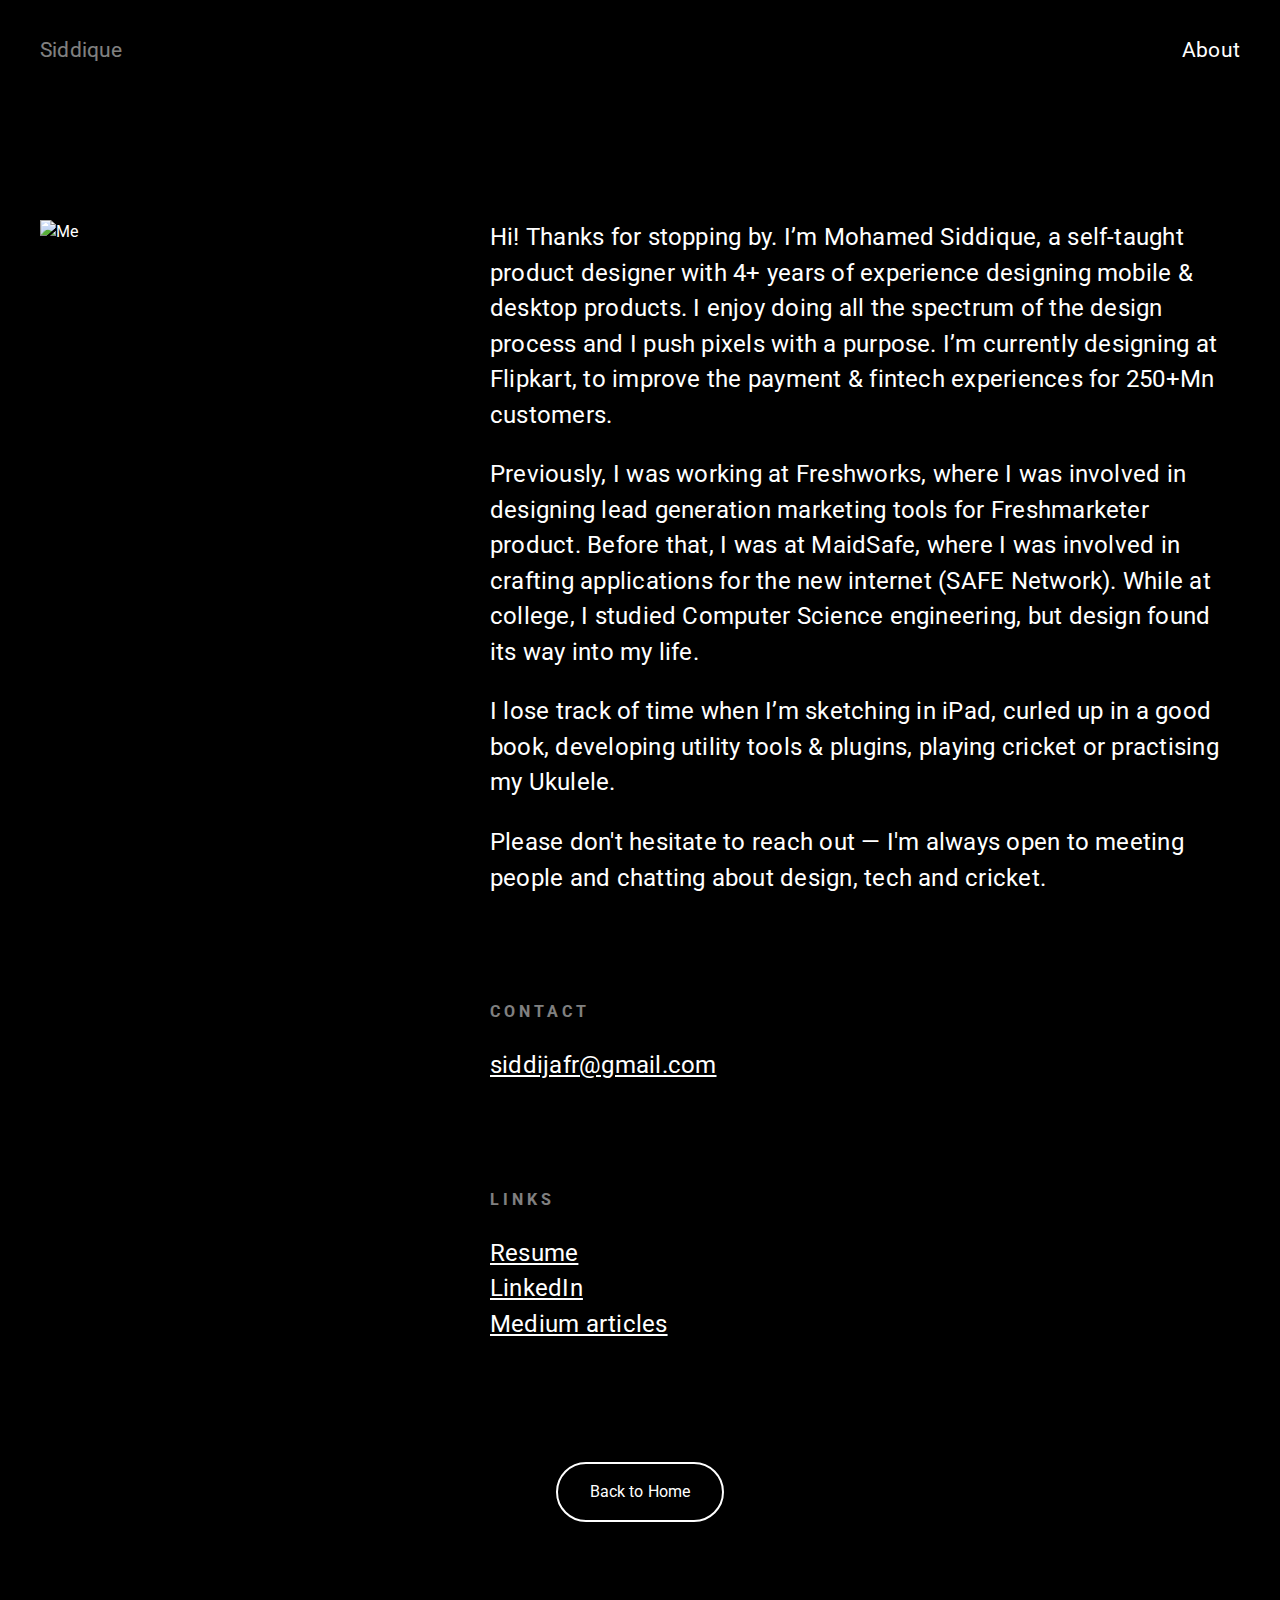
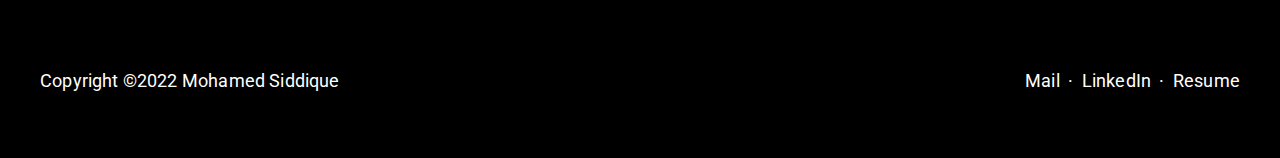
==== commit 81e356bc: "Bio updation" ====
--- a/about.html
+++ b/about.html
@@ -3,8 +3,8 @@
 
 <head>
     <title>Mohamed Siddique</title>
-    <meta name="keywords" content="Mohamed Siddique, Product designer, India, designer, Maidsafe, Freshworks">
-    <meta name="description" content="Hi! I'm Siddique, Product designer at Freshworks.">
+    <meta name="keywords" content="Mohamed Siddique, Product designer, India, designer, Maidsafe, Freshworks, Flipkart">
+    <meta name="description" content="Hi! I'm Siddique, Product designer at Flipkart.">
     <meta name="author" content="Mohamed Siddique">
     <meta name="viewport" content="width=device-width, initial-scale=1">
 
@@ -12,6 +12,21 @@
     <link href="https://fonts.googleapis.com/css?family=Roboto:400,500,600,700" rel="stylesheet">
     <link rel="stylesheet" href="css/style.css">
     <link rel="stylesheet" href="css/grid.css">
+
+    <!-- Global site tag (gtag.js) - Google Analytics -->
+    <script async src="https://www.googletagmanager.com/gtag/js?id=UA-149279427-2"></script>
+    <script>
+        window.dataLayer = window.dataLayer || [];
+
+        function gtag() {
+            dataLayer.push(arguments);
+        }
+        gtag('js', new Date());
+
+        gtag('config', 'UA-149279427-2');
+    </script>
+
+
 </head>
 
 <body>
@@ -29,27 +44,43 @@
                 </r-cell>
                 <r-cell span="4-8" span-m="1-8" span-s="1-4">
                     <div>
-                        <h5>Hi! Thanks for stopping by. I’m Mohamed Siddique, a self-taught product designer with 3+
-                            years of experience in designing Saas products. I’m currently designing at Freshworks,
-                            India. I enjoy doing all the spectrum of design, and I push pixels with a purpose. Curious
-                            by nature, I love learning and experimenting with new technologies.</h5>
-                        <h5>Previously, I was working at MaidSafe, where I was involved in crafting new internet
-                            experience (SAFE Network) as well as designing desktop apps & websites. While at college, I
+                        <h5>Hi! Thanks for stopping by. I’m Mohamed Siddique, a self-taught product designer with 4+
+                            years of experience designing mobile & desktop products. I enjoy
+                            doing all the spectrum of the design process and I push pixels with a purpose. I’m currently
+                            designing at
+                            Flipkart, to improve the payment & fintech experiences for 250+Mn customers.</h5>
+                        <h5>Previously, I was working at Freshworks, where I was involved in designing lead generation marketing tools 
+                             for Freshmarketer product. Before that, I was at MaidSafe, where I was involved
+                            in crafting applications for the new internet (SAFE Network). While at college, I
                             studied Computer Science engineering, but design found its way into my
                             life.</h5>
-                        <h5>I lose track of time when I’m sketching, curled up in a good book, modeling 3D objects
-                            playing cricket or
-                            learning Ukulele.</h5>
+                        <h5>I lose track of time when I’m sketching in iPad, curled up in a good book, developing utility tools & plugins, playing cricket or
+                            practising my Ukulele.</h5>
                         <h5>
-                            For more information, find my <a href="/assets/Resume.pdf" target="_blank"
-                                class="external-links">resume</a> here.
-                            If you want to chat about anything, drop me a line at
-                            <a href="mailto:siddijafr@gmail.com" class="external-links">siddijafr@gmail.com</a> or DM on
-                            <a href="https://twitter.com/msiddique26" class="external-links" target="_blank">Twitter</a>
+                            Please don't hesitate to reach out —
+                            I'm always open to meeting people and chatting about design, tech and cricket.
                         </h5>
                     </div>
 
+
                 </r-cell>
+                <r-cell span="4-8" span-m="1-8" span-s="1-4">
+                    <div class="body-wrapper">
+                        <h6>CONTACT</h6>
+                        <h5><a href="mailto:siddijafr@gmail.com" class="external-links">siddijafr@gmail.com</a></h5>
+                    </div>
+                </r-cell>
+                <r-cell span="4-8" span-m="1-8" span-s="1-4">
+                    <div>
+                        <h6>LINKS</h6>
+                        <h5><a href="/assets/Resume.pdf" target="_blank" class="external-links">Resume</a> <br>
+                            <a href="https://www.linkedin.com/in/msiddique26/" target="_blank"
+                                class="external-links">LinkedIn</a> <br>
+                            <a href="https://medium.com/@msiddique26" target="_blank" class="external-links">Medium
+                                articles</a></h5>
+                    </div>
+                </r-cell>
+
             </r-grid>
             <r-grid columns="8" columns-m="8" columns-s="4">
                 <r-cell span="1-8" span-m="1-8" span-s="1-4" class="content">
@@ -77,4 +108,4 @@
     </footer>
 </body>
 
-</html>+</html>
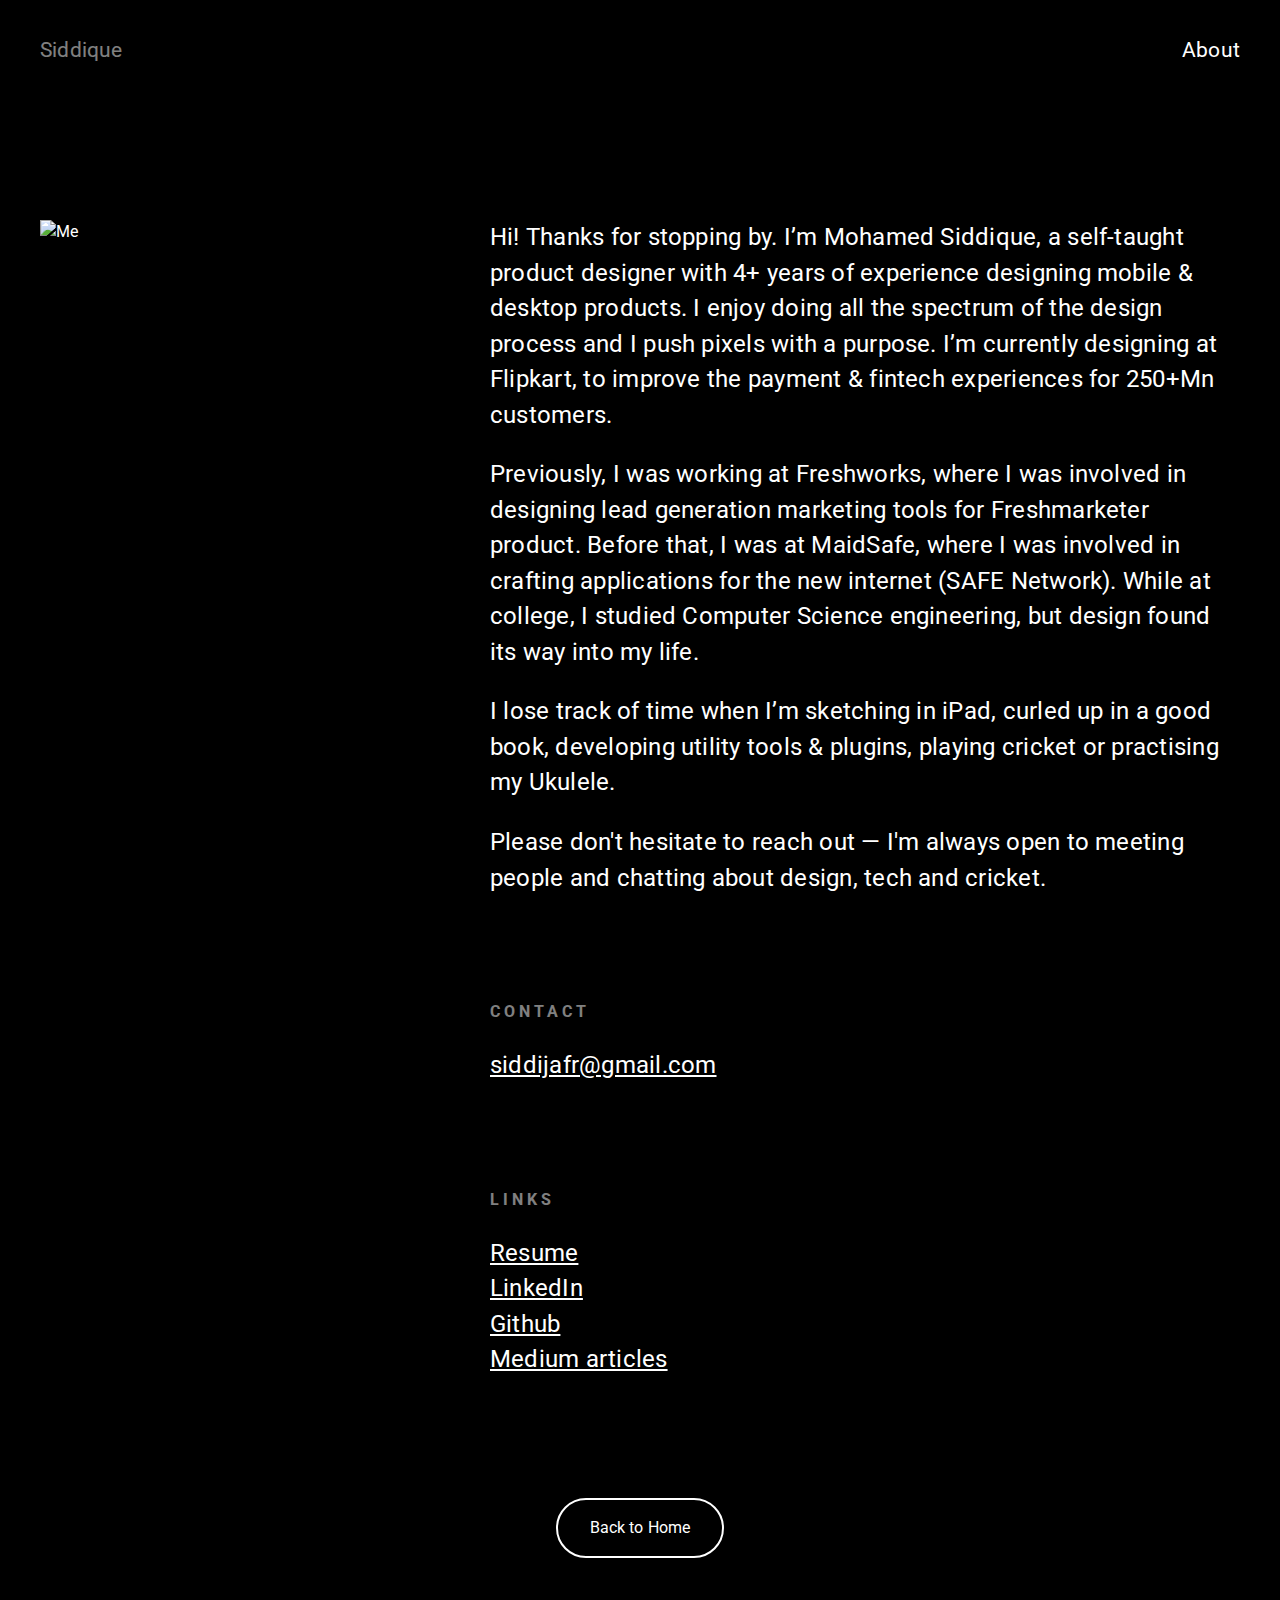
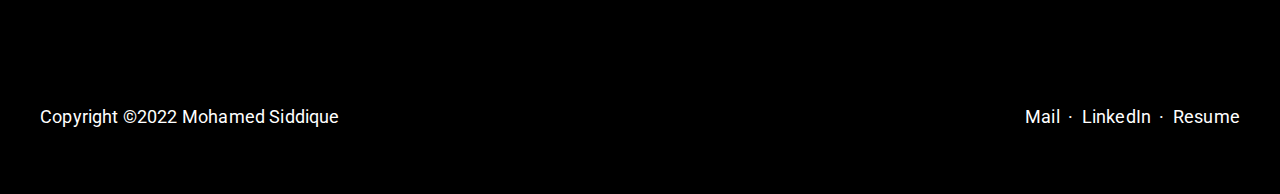
==== commit 904c0a87: "GitHub link added" ====
--- a/about.html
+++ b/about.html
@@ -76,6 +76,8 @@
                         <h5><a href="/assets/Resume.pdf" target="_blank" class="external-links">Resume</a> <br>
                             <a href="https://www.linkedin.com/in/msiddique26/" target="_blank"
                                 class="external-links">LinkedIn</a> <br>
+                            <a href="https://github.com/siddique26" target="_blank"
+                                class="external-links">Github</a> <br>
                             <a href="https://medium.com/@msiddique26" target="_blank" class="external-links">Medium
                                 articles</a></h5>
                     </div>
